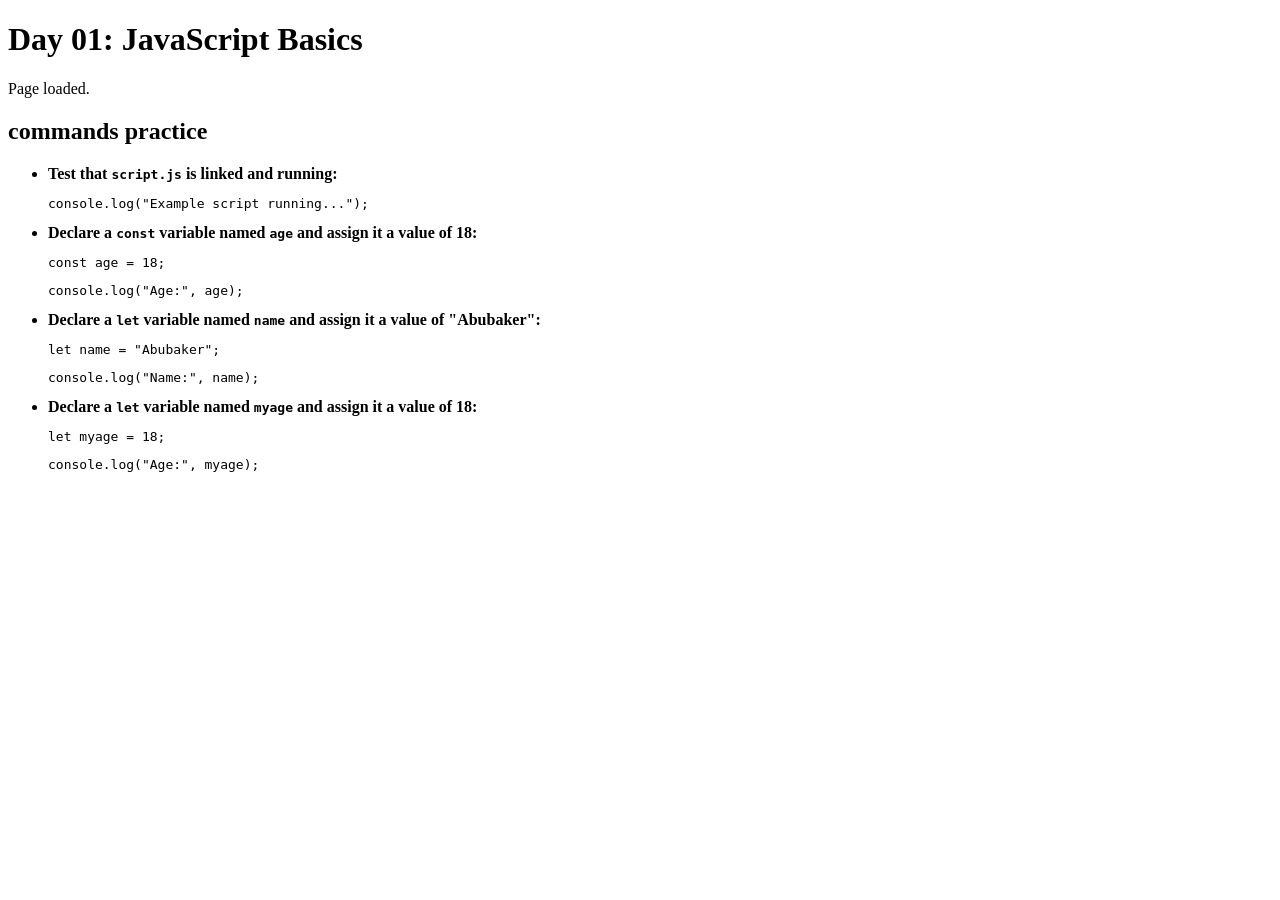
==== Day-01/index.html @ 46299696 "Day 01 (partial): console.log, let and const" ====
<!DOCTYPE html>
<html lang="en">
<head>
    <meta charset="UTF-8">
    <meta name="viewport" content="width=device-width, initial-scale=1.0">
    <title>Day 01 - JavaScript Basics</title>
    <script src="script.js" defer></script>
    
</head>
<body>
    <h1>Day 01: JavaScript Basics</h1>
    <p id="status">Page loaded.</p>
    
    <h2>commands practice</h2>
    <ul> 
      <li>
        <strong>Test that <code>script.js</code> is linked and running:</strong>
<pre><code>console.log("Example script running...");</code></pre> 
      </li> 
      <li>
        <strong>Declare a <code>const</code> variable named <code>age</code> and assign it a value of 18:</strong>
<pre><code>const age = 18;</code></pre>
<pre><code>console.log("Age:", age);</code></pre>
      </li>
      <li>
        <strong>Declare a <code>let</code> variable named <code>name</code> and assign it a value of "Abubaker":</strong>
<pre><code>let name = "Abubaker";</code></pre>
<pre><code>console.log("Name:", name);</code></pre>
      </li>
        <li>
            <strong>Declare a <code>let</code> variable named <code>myage</code> and assign it a value of 18:</strong>
<pre><code>let myage = 18;</code></pre>
<pre><code>console.log("Age:", myage);</code></pre>
        </li>
    </ul>
</body>
</html>
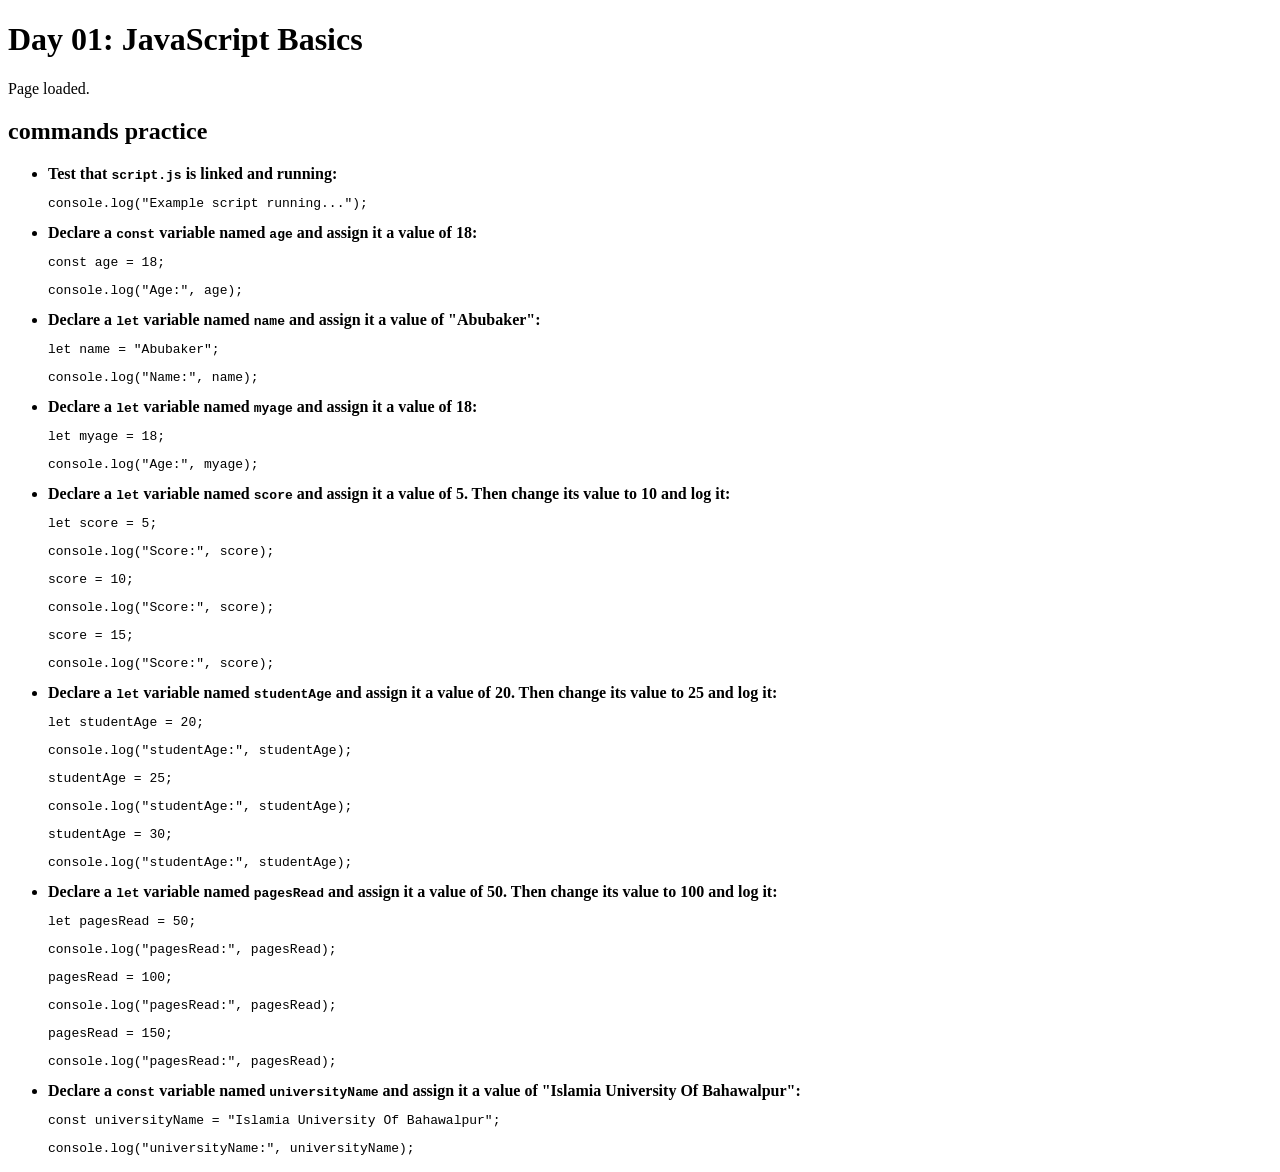
==== commit 924f2e20: "Day 01: update index.html" ====
--- a/Day-01/index.html
+++ b/Day-01/index.html
@@ -27,11 +27,44 @@
 <pre><code>let name = "Abubaker";</code></pre>
 <pre><code>console.log("Name:", name);</code></pre>
       </li>
-        <li>
+      <li>
             <strong>Declare a <code>let</code> variable named <code>myage</code> and assign it a value of 18:</strong>
 <pre><code>let myage = 18;</code></pre>
 <pre><code>console.log("Age:", myage);</code></pre>
-        </li>
+      </li>
+      <li>
+        <strong>Declare a <code>let</code> variable named <code>score</code> and assign it a value of 5. Then change its value to 10 and log it:</strong>
+<pre><code>let score = 5;</code></pre>
+<pre><code>console.log("Score:", score);</code></pre>
+<pre><code>score = 10;</code></pre>
+<pre><code>console.log("Score:", score);</code></pre>
+<pre><code>score = 15;</code></pre>
+<pre><code>console.log("Score:", score);</code></pre>
+      </li>
+      <li>
+        <strong>Declare a <code>let</code> variable named <code>studentAge</code> and assign it a value of 20. Then change its value to 25 and log it:</strong>
+<pre><code>let studentAge = 20;</code></pre>
+<pre><code>console.log("studentAge:", studentAge);</code></pre>
+<pre><code>studentAge = 25;</code></pre>
+<pre><code>console.log("studentAge:", studentAge);</code></pre>
+<pre><code>studentAge = 30;</code></pre>
+<pre><code>console.log("studentAge:", studentAge);</code></pre>
+      </li>
+      <li>
+        <strong>Declare a <code>let</code> variable named <code>pagesRead</code> and assign it a value of 50. Then change its value to 100 and log it:</strong>
+<pre><code>let pagesRead = 50;</code></pre>
+<pre><code>console.log("pagesRead:", pagesRead);</code></pre>
+<pre><code>pagesRead = 100;</code></pre>
+<pre><code>console.log("pagesRead:", pagesRead);</code></pre>
+<pre><code>pagesRead = 150;</code></pre>
+<pre><code>console.log("pagesRead:", pagesRead);</code></pre>
+      </li>
+      <li>
+        <strong>Declare a <code>const</code> variable named <code>universityName</code> and assign it a value of "Islamia University Of Bahawalpur":</strong>
+<pre><code>const universityName = "Islamia University Of Bahawalpur";</code></pre>
+<pre><code>console.log("universityName:", universityName);</code></pre>
+      </li>
+
     </ul>
 </body>
 </html>
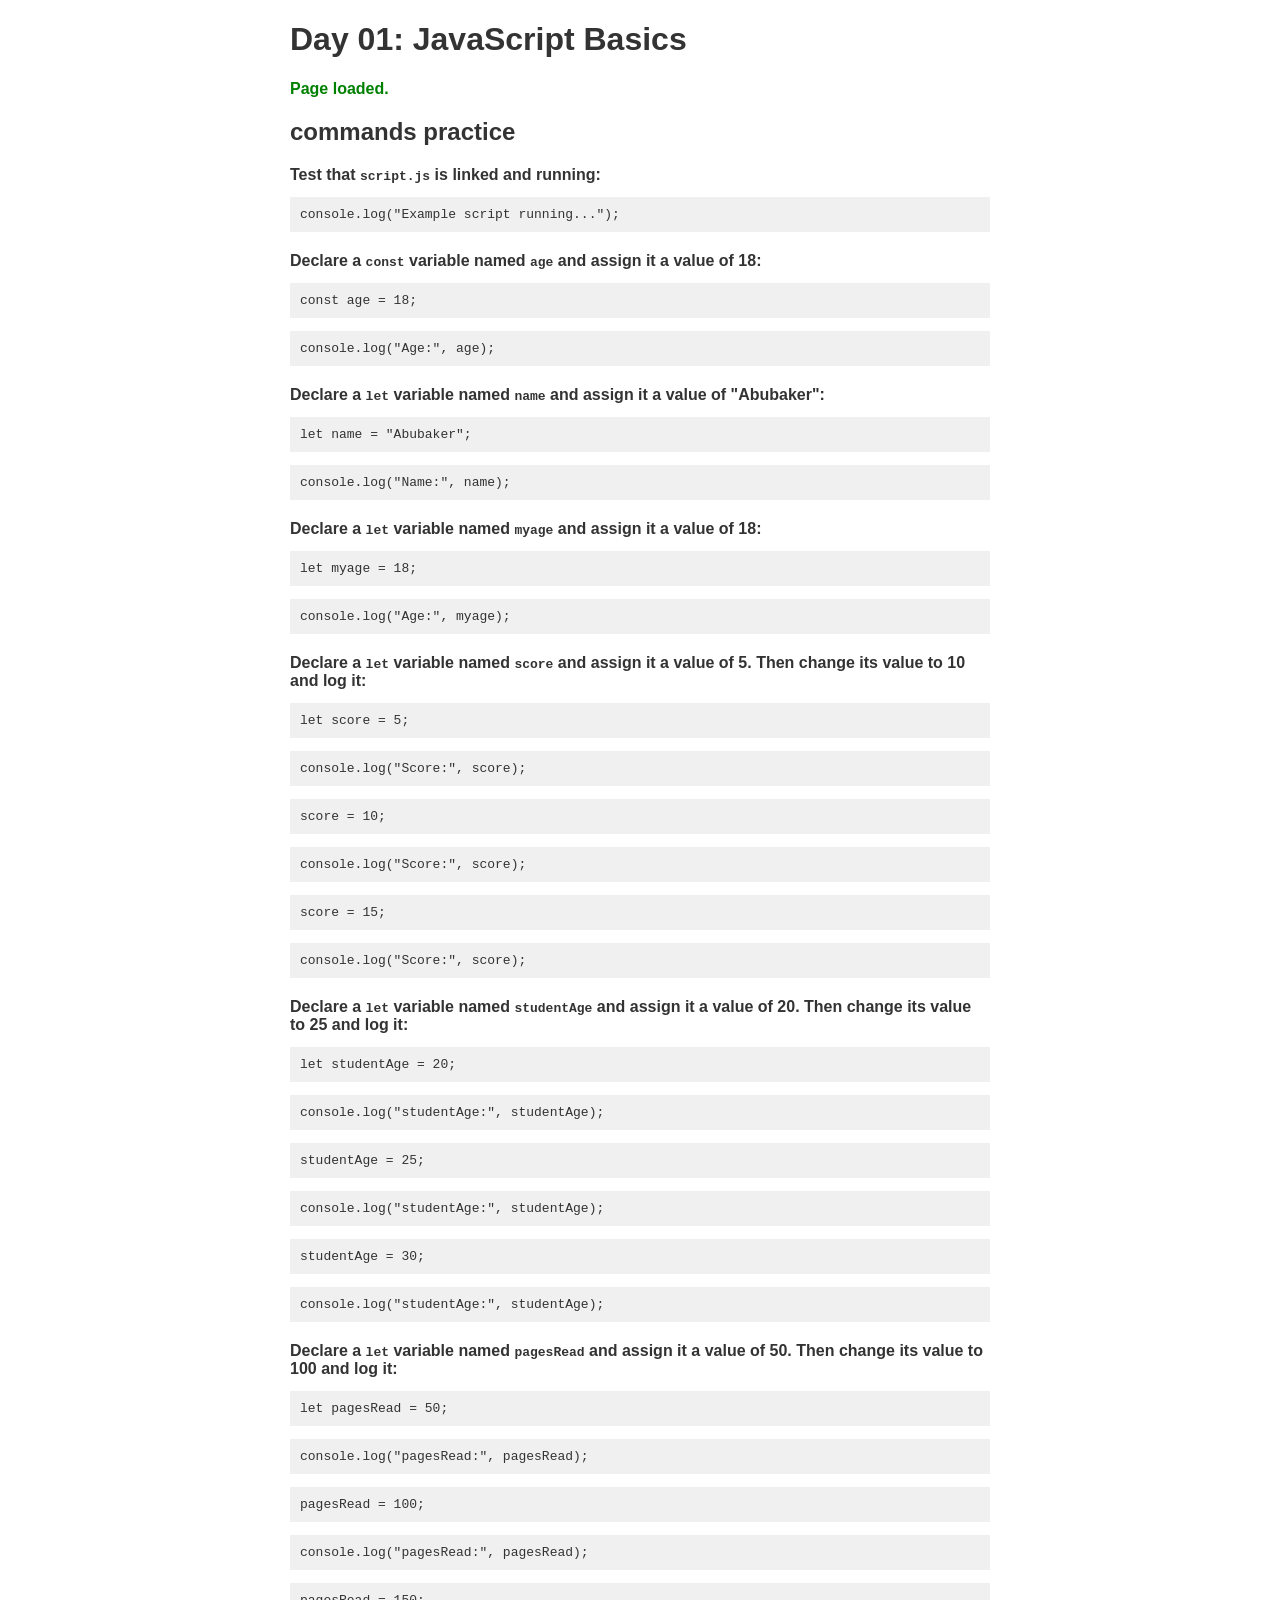
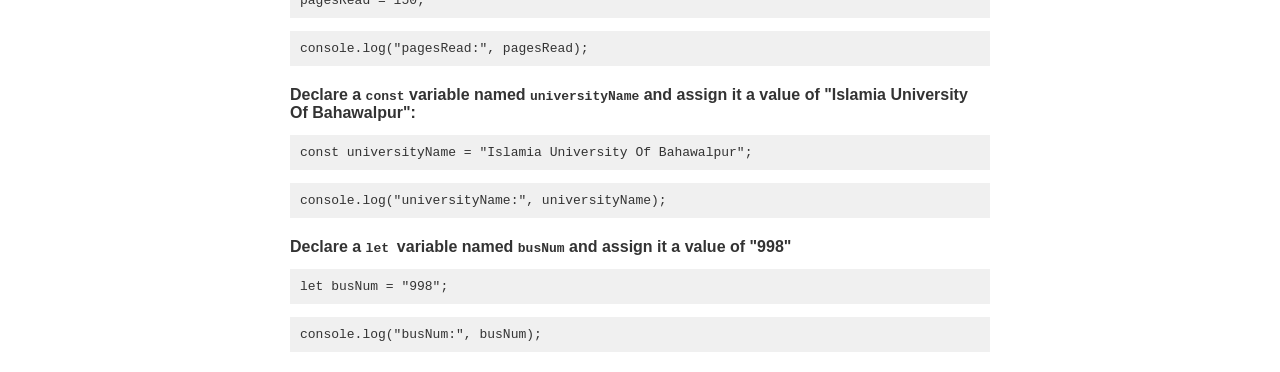
==== commit 847be0ec: "Day 01: clean up trailing spaces" ====
--- a/Day-01/index.html
+++ b/Day-01/index.html
@@ -1,70 +1,74 @@
 <!DOCTYPE html>
 <html lang="en">
 <head>
-    <meta charset="UTF-8">
-    <meta name="viewport" content="width=device-width, initial-scale=1.0">
-    <title>Day 01 - JavaScript Basics</title>
-    <script src="script.js" defer></script>
-    
+  <meta charset="UTF-8">
+  <meta name="viewport" content="width=device-width, initial-scale=1.0">
+  <title>Day 01 - JavaScript Basics</title>
+  <!-- Links to your external styles and script -->
+  <link rel="stylesheet" href="style.css">
+  <script src="script.js" defer></script>
 </head>
 <body>
-    <h1>Day 01: JavaScript Basics</h1>
-    <p id="status">Page loaded.</p>
-    
-    <h2>commands practice</h2>
-    <ul> 
-      <li>
-        <strong>Test that <code>script.js</code> is linked and running:</strong>
-<pre><code>console.log("Example script running...");</code></pre> 
-      </li> 
-      <li>
-        <strong>Declare a <code>const</code> variable named <code>age</code> and assign it a value of 18:</strong>
-<pre><code>const age = 18;</code></pre>
-<pre><code>console.log("Age:", age);</code></pre>
-      </li>
-      <li>
-        <strong>Declare a <code>let</code> variable named <code>name</code> and assign it a value of "Abubaker":</strong>
-<pre><code>let name = "Abubaker";</code></pre>
-<pre><code>console.log("Name:", name);</code></pre>
-      </li>
-      <li>
-            <strong>Declare a <code>let</code> variable named <code>myage</code> and assign it a value of 18:</strong>
-<pre><code>let myage = 18;</code></pre>
-<pre><code>console.log("Age:", myage);</code></pre>
-      </li>
-      <li>
-        <strong>Declare a <code>let</code> variable named <code>score</code> and assign it a value of 5. Then change its value to 10 and log it:</strong>
-<pre><code>let score = 5;</code></pre>
-<pre><code>console.log("Score:", score);</code></pre>
-<pre><code>score = 10;</code></pre>
-<pre><code>console.log("Score:", score);</code></pre>
-<pre><code>score = 15;</code></pre>
-<pre><code>console.log("Score:", score);</code></pre>
-      </li>
-      <li>
-        <strong>Declare a <code>let</code> variable named <code>studentAge</code> and assign it a value of 20. Then change its value to 25 and log it:</strong>
-<pre><code>let studentAge = 20;</code></pre>
-<pre><code>console.log("studentAge:", studentAge);</code></pre>
-<pre><code>studentAge = 25;</code></pre>
-<pre><code>console.log("studentAge:", studentAge);</code></pre>
-<pre><code>studentAge = 30;</code></pre>
-<pre><code>console.log("studentAge:", studentAge);</code></pre>
-      </li>
-      <li>
-        <strong>Declare a <code>let</code> variable named <code>pagesRead</code> and assign it a value of 50. Then change its value to 100 and log it:</strong>
-<pre><code>let pagesRead = 50;</code></pre>
-<pre><code>console.log("pagesRead:", pagesRead);</code></pre>
-<pre><code>pagesRead = 100;</code></pre>
-<pre><code>console.log("pagesRead:", pagesRead);</code></pre>
-<pre><code>pagesRead = 150;</code></pre>
-<pre><code>console.log("pagesRead:", pagesRead);</code></pre>
-      </li>
-      <li>
-        <strong>Declare a <code>const</code> variable named <code>universityName</code> and assign it a value of "Islamia University Of Bahawalpur":</strong>
-<pre><code>const universityName = "Islamia University Of Bahawalpur";</code></pre>
-<pre><code>console.log("universityName:", universityName);</code></pre>
-      </li>
-
-    </ul>
+  <h1>Day 01: JavaScript Basics</h1>
+  <p id="status">Page loaded.</p>
+  <h2>commands practice</h2>
+  <ul>
+    <li>
+      <strong>Test that <code>script.js</code> is linked and running:</strong>
+      <pre><code>console.log("Example script running...");</code></pre>
+    </li>
+    <li>
+      <strong>Declare a <code>const</code> variable named <code>age</code> and assign it a value of 18:</strong>
+      <pre><code>const age = 18;</code></pre>
+      <pre><code>console.log("Age:", age);</code></pre>
+    </li>
+    <li>
+      <strong>Declare a <code>let</code> variable named <code>name</code> and assign it a value of "Abubaker":</strong>
+      <pre><code>let name = "Abubaker";</code></pre>
+      <pre><code>console.log("Name:", name);</code></pre>
+    </li>
+    <li>
+      <strong>Declare a <code>let</code> variable named <code>myage</code> and assign it a value of 18:</strong>
+      <pre><code>let myage = 18;</code></pre>
+      <pre><code>console.log("Age:", myage);</code></pre>
+    </li>
+    <li>
+      <strong>Declare a <code>let</code> variable named <code>score</code> and assign it a value of 5. Then change its value to 10 and log it:</strong>
+      <pre><code>let score = 5;</code></pre>
+      <pre><code>console.log("Score:", score);</code></pre>
+      <pre><code>score = 10;</code></pre>
+      <pre><code>console.log("Score:", score);</code></pre>
+      <pre><code>score = 15;</code></pre>
+      <pre><code>console.log("Score:", score);</code></pre>
+    </li>
+    <li>
+      <strong>Declare a <code>let</code> variable named <code>studentAge</code> and assign it a value of 20. Then change its value to 25 and log it:</strong>
+      <pre><code>let studentAge = 20;</code></pre>
+      <pre><code>console.log("studentAge:", studentAge);</code></pre>
+      <pre><code>studentAge = 25;</code></pre>
+      <pre><code>console.log("studentAge:", studentAge);</code></pre>
+      <pre><code>studentAge = 30;</code></pre>
+      <pre><code>console.log("studentAge:", studentAge);</code></pre>
+    </li>
+    <li>
+      <strong>Declare a <code>let</code> variable named <code>pagesRead</code> and assign it a value of 50. Then change its value to 100 and log it:</strong>
+      <pre><code>let pagesRead = 50;</code></pre>
+      <pre><code>console.log("pagesRead:", pagesRead);</code></pre>
+      <pre><code>pagesRead = 100;</code></pre>
+      <pre><code>console.log("pagesRead:", pagesRead);</code></pre>
+      <pre><code>pagesRead = 150;</code></pre>
+      <pre><code>console.log("pagesRead:", pagesRead);</code></pre>
+    </li>
+    <li>
+      <strong>Declare a <code>const</code> variable named <code>universityName</code> and assign it a value of "Islamia University Of Bahawalpur":</strong>
+      <pre><code>const universityName = "Islamia University Of Bahawalpur";</code></pre>
+      <pre><code>console.log("universityName:", universityName);</code></pre>
+    </li>
+    <li>
+      <strong>Declare a <code>let </code>variable named <code>busNum</code> and assign it a value of "998"</strong>
+      <pre><code>let busNum = "998";</code></pre>
+      <pre><code>console.log("busNum:", busNum);</code></pre>
+    </li>
+      </ul>
 </body>
 </html>
--- a/Day-01/style.css
+++ b/Day-01/style.css
@@ -0,0 +1,32 @@
+
+body {
+  font-family: sans-serif;
+  max-width: 700px;
+  margin: 20px auto;
+  padding: 0 20px;
+  color: #333;
+}
+
+#status {
+  color: green;
+  font-weight: bold;
+}
+
+ul {
+  padding: 0;
+  list-style: none;
+}
+
+li {
+  margin-bottom: 20px;
+}
+
+pre {
+  background: #f0f0f0;
+  padding: 10px;
+  overflow-x: auto;
+}
+
+code {
+  font-family: monospace;
+}
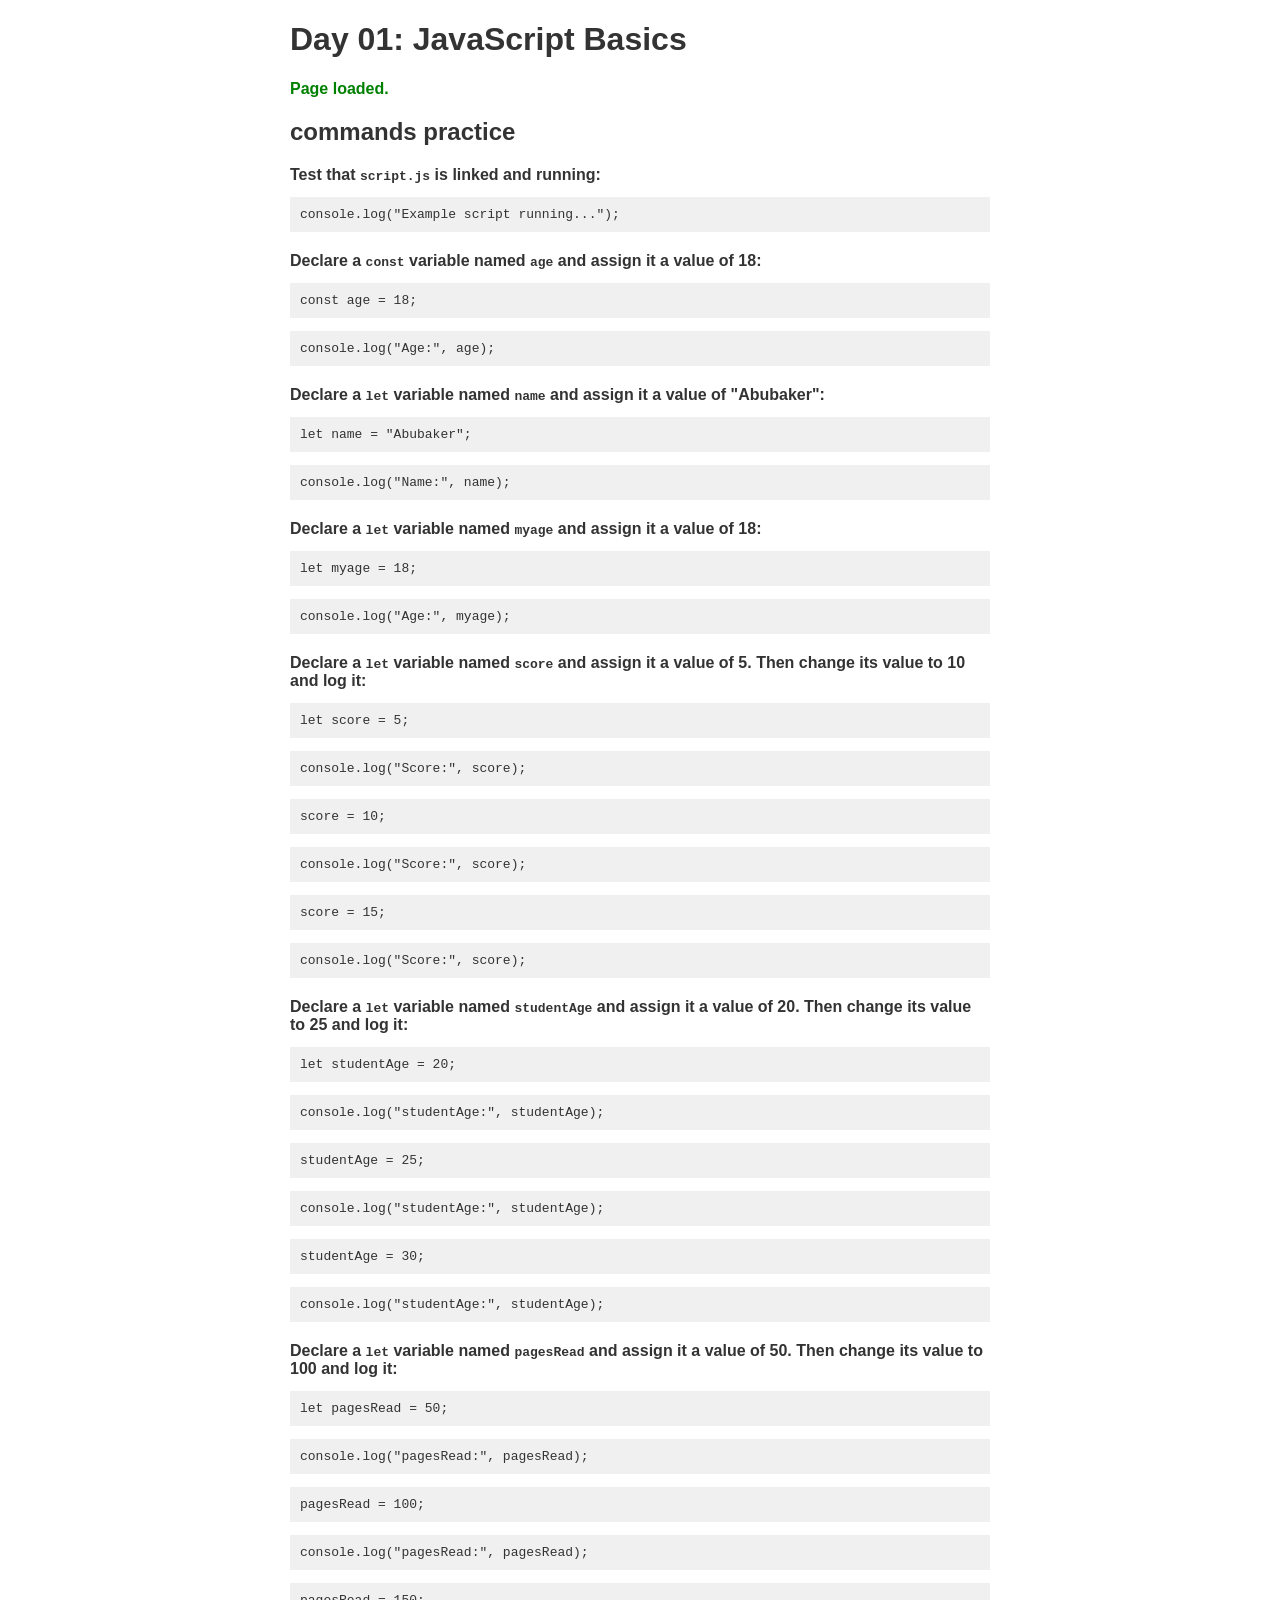
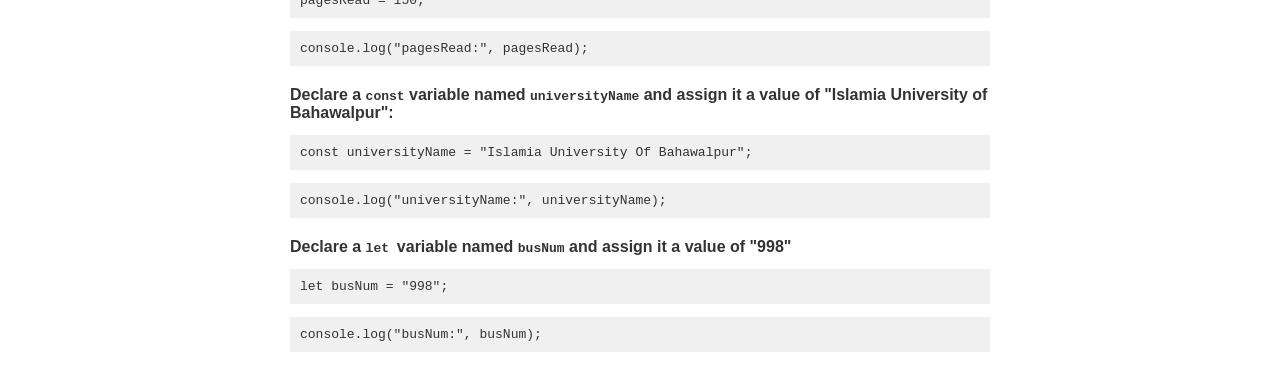
==== commit c5aa7892: "Fix capitalization in university name" ====
--- a/Day-01/index.html
+++ b/Day-01/index.html
@@ -60,7 +60,7 @@
       <pre><code>console.log("pagesRead:", pagesRead);</code></pre>
     </li>
     <li>
-      <strong>Declare a <code>const</code> variable named <code>universityName</code> and assign it a value of "Islamia University Of Bahawalpur":</strong>
+      <strong>Declare a <code>const</code> variable named <code>universityName</code> and assign it a value of "Islamia University of Bahawalpur":</strong>
       <pre><code>const universityName = "Islamia University Of Bahawalpur";</code></pre>
       <pre><code>console.log("universityName:", universityName);</code></pre>
     </li>
